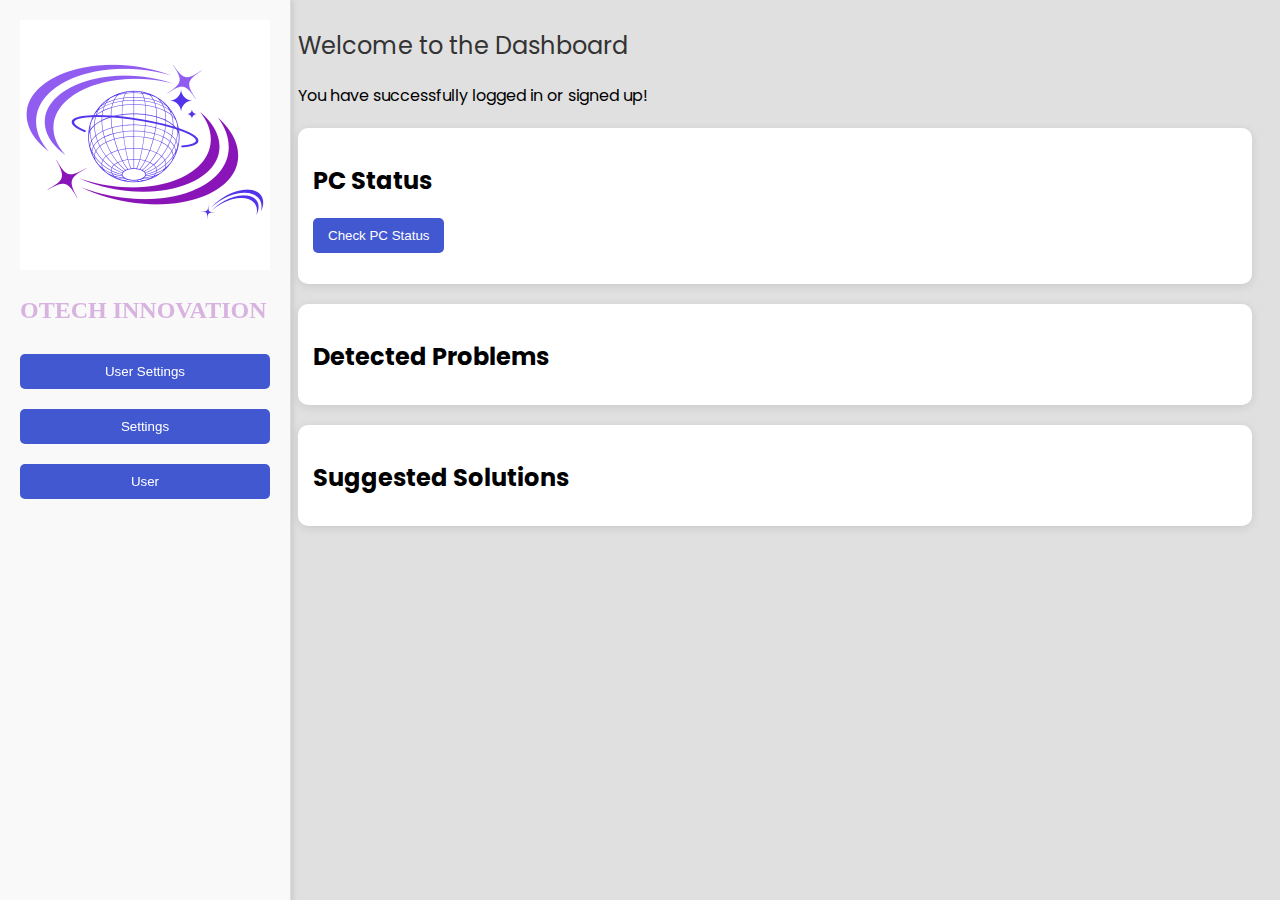
==== index.html @ ef866b94 "Update and rename homepage.html to index.html" ====
<!DOCTYPE html>
<html lang="en" dir="ltr">
   <head>
      <meta charset="utf-8">
      <title>Dashboard</title>
      <link rel="stylesheet" href="styles.css">
   </head>
   <body>
      <div class="control-panel" style="position: fixed; left: 0; top: 0; width: 250px; height: 100%; padding: 20px; background: #f9f9f9; border-right: 1px solid #ddd;">
         <img src="LOGO.png" alt="Logo" style="width: 100%; height: auto;">
         <h2 style="font-family: 'Merriweather', serif; font-size: 24px; color: #d8b3e0;">OTECH INNOVATION</h2>
         <button id="action1">User Settings</button>
         <button id="action2">Settings</button>
         <button id="action3">User</button>
      </div>
      <div class="wrapper" style="margin-left: 270px;">
         <div class="title">
            Welcome to the Dashboard
         </div>
         <p>You have successfully logged in or signed up!</p>
         <div class="pc-status">
            <h2>PC Status</h2>
            <button id="check-status">Check PC Status</button>
            <div id="progress-bar" style="display:none;">
                <div id="progress" style="width: 0%; height: 5px; background: #4158d0;"></div>
            </div>
            <div id="scan-confirmation" style="display:none;">
                <p>Allow to scan your hardware?</p>
                <button id="confirm-yes">Yes</button>
                <button id="confirm-no">No</button>
            </div>
            <p id="status-message"></p>
            <script>
                function updateProgressBar(percentage) {
                    const progressBar = document.getElementById('progress');
                    progressBar.style.width = percentage + '%';
                }
            </script>
         </div>
         <div class="detected-problems">
            <h2>Detected Problems</h2>
            <ul id="problems-list"></ul>
         </div>
         <div class="suggested-solutions">
            <h2>Suggested Solutions</h2>
            <ul id="solutions-list"></ul>
         </div>
         <script src="script.js"></script>
      </div>
   </body>
</html>
---- styles.css ----
@import url('https://fonts.googleapis.com/css?family=Poppins:400,500,600,700&display=swap');

body {
  background: #e0e0e0; /* Light background for better contrast */
  font-family: 'Poppins', sans-serif; /* Ensure sans-serif font is applied */
}

.control-panel {
  position: fixed;
  left: 0;
  top: 0;
  width: 250px;
  height: 100%;
  padding: 20px;
  background: #f9f9f9;
  border-right: 1px solid #ddd;
  box-shadow: 2px 0 5px rgba(0, 0, 0, 0.1);
}

.control-panel h2 {
  font-size: 20px;
  margin-bottom: 20px;
}

.control-panel button {
  width: 100%;
  padding: 10px;
  margin: 10px 0;
  border: none;
  border-radius: 5px;
  background: #4158d0;
  color: white;
  cursor: pointer;
  transition: background 0.3s;
}

.control-panel button:hover {
  background: #c850c0;
}

.wrapper {
  margin-left: 270px;
  padding: 20px;
}

.title {
  font-size: 24px;
  margin-bottom: 20px;
  color: #333;
}

.pc-status {
  margin-top: 20px;
  padding: 15px;
  background: #fff;
  border-radius: 10px;
  box-shadow: 0 2px 10px rgba(0, 0, 0, 0.1);
}

.pc-status button {
  background: #4158d0;
  color: white;
  border: none;
  padding: 10px 15px;
  border-radius: 5px;
  cursor: pointer;
  transition: background 0.3s;
}

.pc-status button:hover {
  background: #c850c0;
}

.detected-problems, .suggested-solutions {
  margin-top: 20px;
  padding: 15px;
  background: #fff;
  border-radius: 10px;
  box-shadow: 0 2px 10px rgba(0, 0, 0, 0.1);
}

.detected-problems h2, .suggested-solutions h2 {
  margin-bottom: 10px;
}

#scan-confirmation {
  margin-top: 20px;
  padding: 15px;
  background: #fff;
  border-radius: 10px;
  box-shadow: 0 2px 10px rgba(0, 0, 0, 0.1);
}

#scan-confirmation button {
  margin-right: 10px;
}

#progress-bar {
  width: 100%; /* Ensure the progress bar fits within its container */
  background: #f0f0f0; /* Background for the progress bar container */
  border-radius: 5px;
  overflow: hidden; /* Prevent overflow */
}

#progress {
  height: 5px;
  background: #4158d0; /* Color of the progress */
  transition: width 0.3s; /* Smooth transition for width change */
}
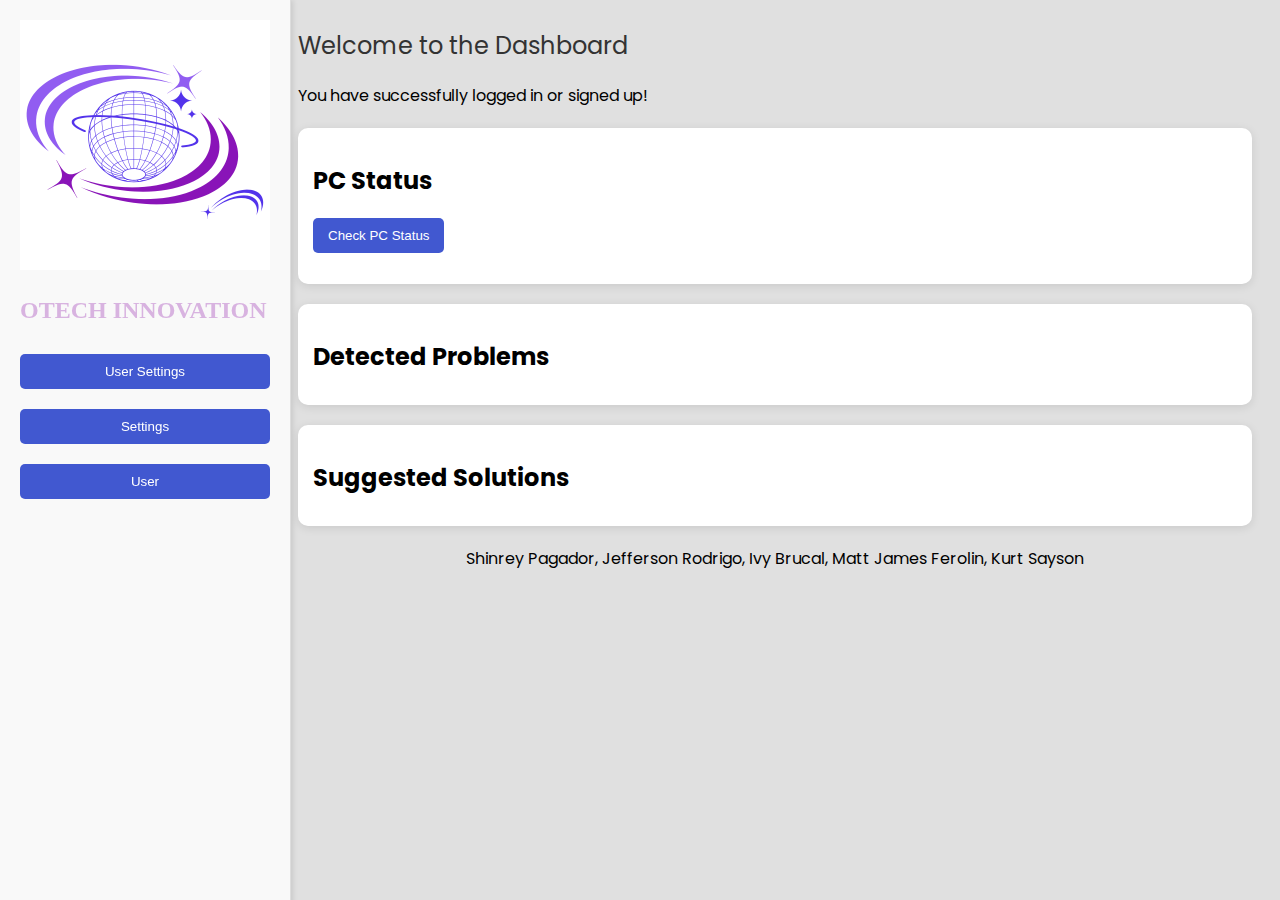
==== commit a5912a22: "Update index.html" ====
--- a/index.html
+++ b/index.html
@@ -1,4 +1,4 @@
-<!DOCTYPE html>
+   <!DOCTYPE html>
 <html lang="en" dir="ltr">
    <head>
       <meta charset="utf-8">
@@ -45,7 +45,12 @@
             <h2>Suggested Solutions</h2>
             <ul id="solutions-list"></ul>
          </div>
-         <script src="script.js"></script>
+<script src="scripts.js"></script>
+      <div class="footer" style="text-align: center; margin-top: 20px;">
+         <p>Shinrey Pagador, Jefferson Rodrigo, Ivy Brucal, Matt James Ferolin, Kurt Sayson</p>
+      </div>
+
+
       </div>
    </body>
 </html>
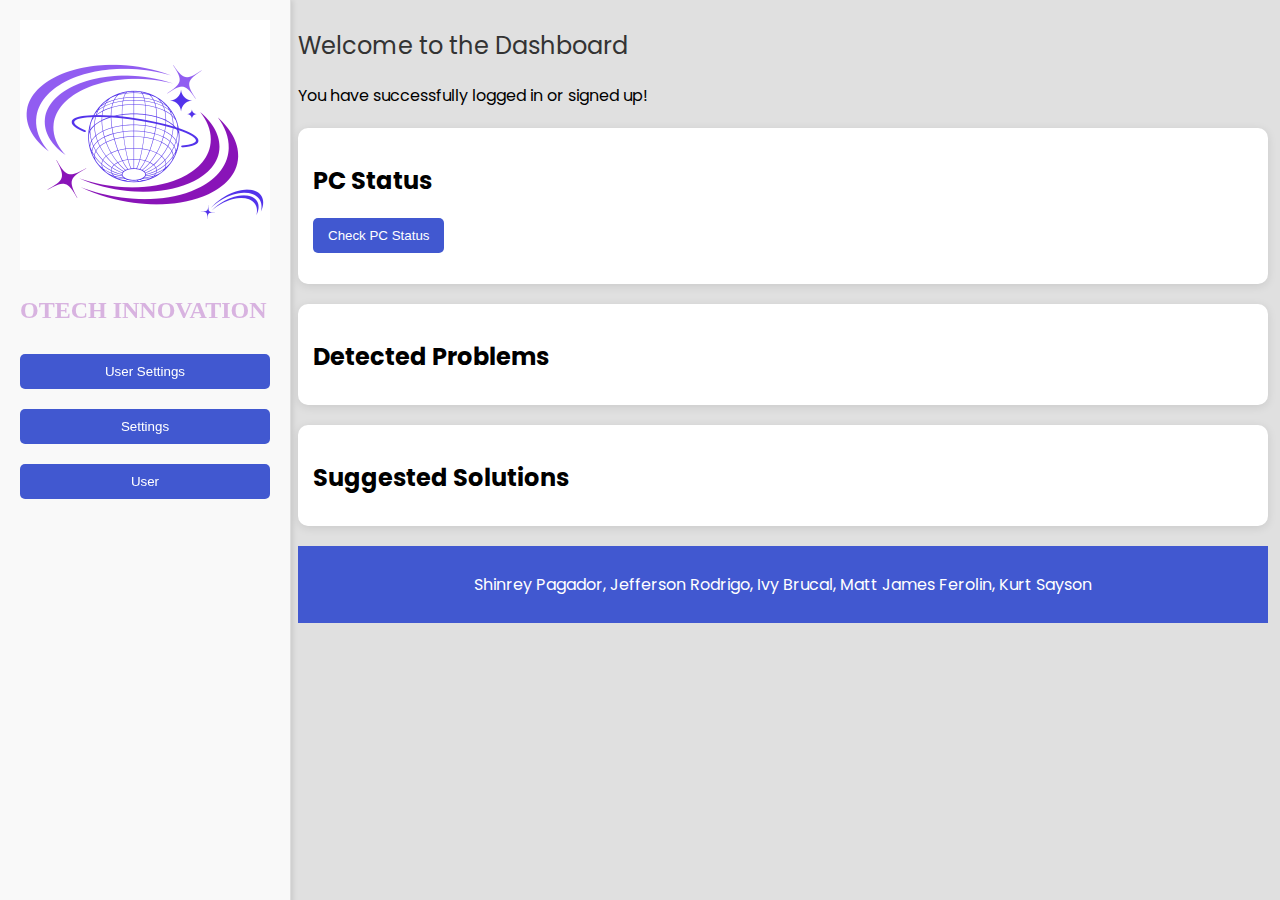
==== commit 4beda242: "Update index.html" ====
--- a/index.html
+++ b/index.html
@@ -9,9 +9,10 @@
       <div class="control-panel" style="position: fixed; left: 0; top: 0; width: 250px; height: 100%; padding: 20px; background: #f9f9f9; border-right: 1px solid #ddd;">
          <img src="LOGO.png" alt="Logo" style="width: 100%; height: auto;">
          <h2 style="font-family: 'Merriweather', serif; font-size: 24px; color: #d8b3e0;">OTECH INNOVATION</h2>
-         <button id="action1">User Settings</button>
-         <button id="action2">Settings</button>
-         <button id="action3">User</button>
+<button class="action-button" id="action1">User Settings</button>
+<button class="action-button" id="action2">Settings</button>
+<button class="action-button" id="action3">User</button>
+
       </div>
       <div class="wrapper" style="margin-left: 270px;">
          <div class="title">
@@ -46,7 +47,8 @@
             <ul id="solutions-list"></ul>
          </div>
 <script src="scripts.js"></script>
-      <div class="footer" style="text-align: center; margin-top: 20px;">
+<div class="footer" style="text-align: center; margin-top: 20px; background: #4158d0; color: white; padding: 10px;">
+
          <p>Shinrey Pagador, Jefferson Rodrigo, Ivy Brucal, Matt James Ferolin, Kurt Sayson</p>
       </div>
 
--- a/styles.css
+++ b/styles.css
@@ -3,6 +3,14 @@
 body {
   background: #e0e0e0; /* Light background for better contrast */
   font-family: 'Poppins', sans-serif; /* Ensure sans-serif font is applied */
+  /* Ensure portrait orientation */
+  width: 100%; /* Adjust width to fill available space */
+  height: 100%; /* Adjust height to fill available space */
+
+  /* transform: rotate(90deg); */ /* Rotate for portrait view */
+
+  transform-origin: left top; /* Set origin for rotation */
+  /* Removed overflow: hidden; to allow scrolling */
 }
 
 .control-panel {
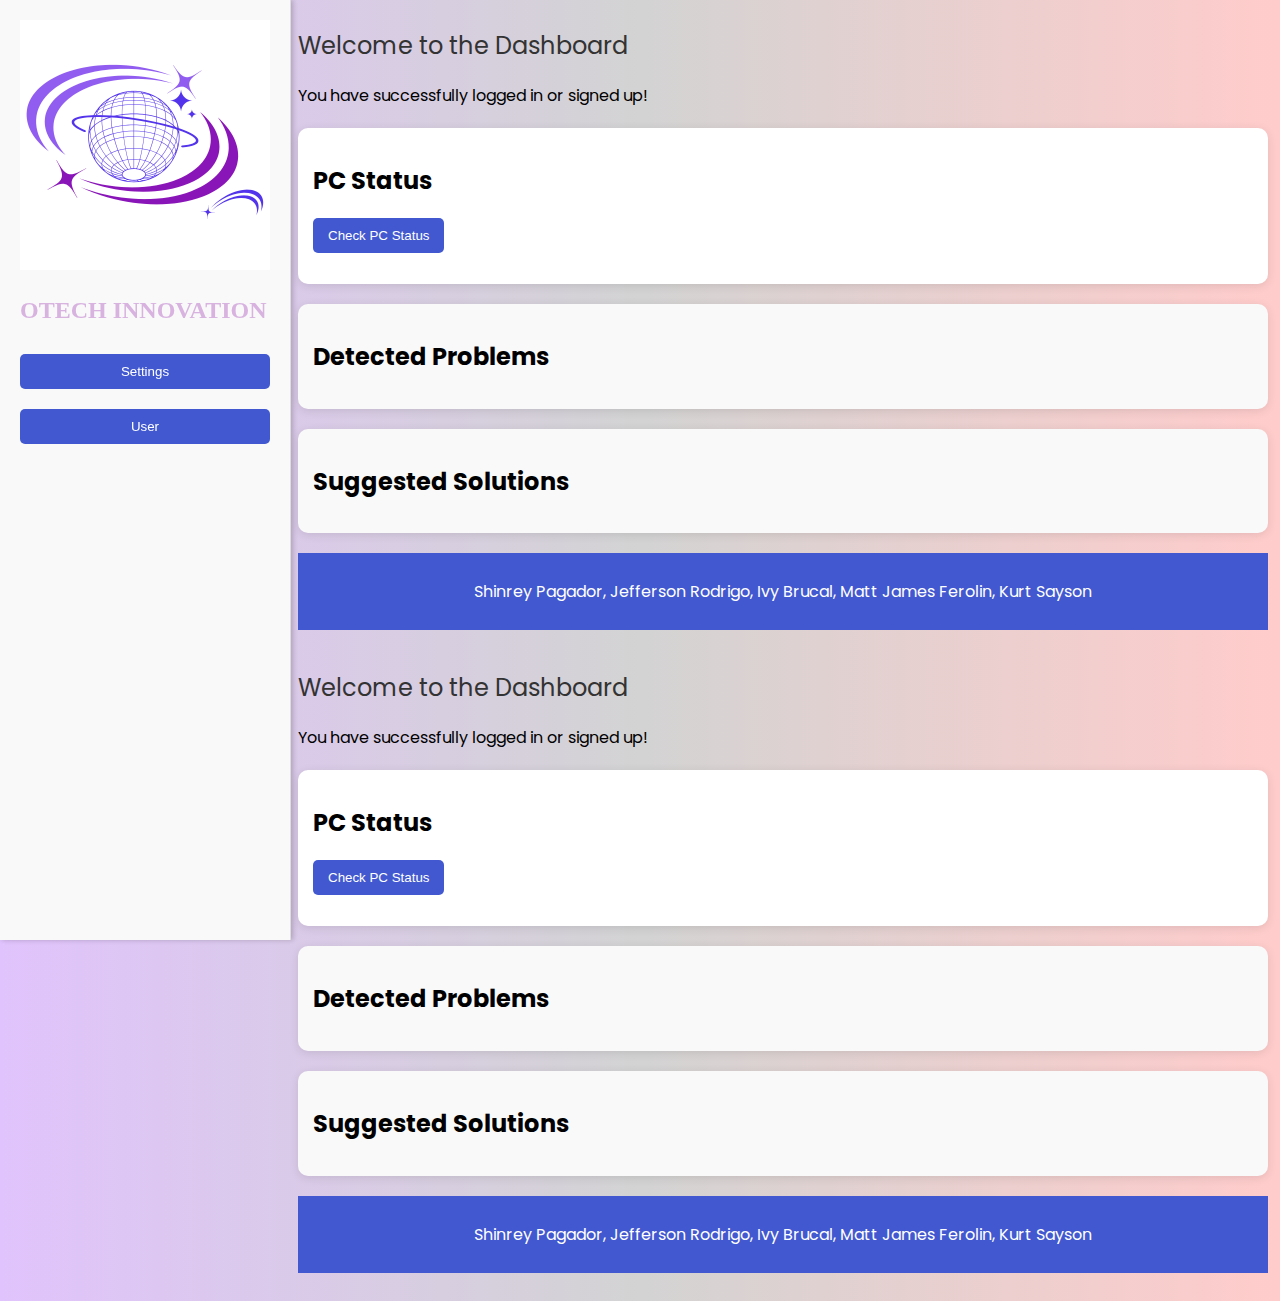
==== commit 749045a9: "Update index.html" ====
--- a/index.html
+++ b/index.html
@@ -6,10 +6,11 @@
       <link rel="stylesheet" href="styles.css">
    </head>
    <body>
-      <div class="control-panel" style="position: fixed; left: 0; top: 0; width: 250px; height: 100%; padding: 20px; background: #f9f9f9; border-right: 1px solid #ddd;">
+<div class="control-panel" style="position: fixed; left: 0; top: 0; width: 250px; height: 100%; padding: 20px; border-right: 1px solid #ddd;">
+
          <img src="LOGO.png" alt="Logo" style="width: 100%; height: auto;">
          <h2 style="font-family: 'Merriweather', serif; font-size: 24px; color: #d8b3e0;">OTECH INNOVATION</h2>
-<button class="action-button" id="action1">User Settings</button>
+
 <button class="action-button" id="action2">Settings</button>
 <button class="action-button" id="action3">User</button>
 
@@ -56,3 +57,62 @@
       </div>
    </body>
 </html>
+   <!DOCTYPE html>
+<html lang="en" dir="ltr">
+   <head>
+      <meta charset="utf-8">
+      <title>Dashboard</title>
+      <link rel="stylesheet" href="styles.css">
+   </head>
+   <body>
+<div class="control-panel" style="position: fixed; left: 0; top: 0; width: 250px; height: 100%; padding: 20px; border-right: 1px solid #ddd;">
+
+         <img src="LOGO.png" alt="Logo" style="width: 100%; height: auto;">
+         <h2 style="font-family: 'Merriweather', serif; font-size: 24px; color: #d8b3e0;">OTECH INNOVATION</h2>
+
+<button class="action-button" id="action2">Settings</button>
+<button class="action-button" id="action3">User</button>
+
+      </div>
+      <div class="wrapper" style="margin-left: 270px;">
+         <div class="title">
+            Welcome to the Dashboard
+         </div>
+         <p>You have successfully logged in or signed up!</p>
+         <div class="pc-status">
+            <h2>PC Status</h2>
+            <button id="check-status">Check PC Status</button>
+            <div id="progress-bar" style="display:none;">
+                <div id="progress" style="width: 0%; height: 5px; background: #4158d0;"></div>
+            </div>
+            <div id="scan-confirmation" style="display:none;">
+                <p>Allow to scan your hardware?</p>
+                <button id="confirm-yes">Yes</button>
+                <button id="confirm-no">No</button>
+            </div>
+            <p id="status-message"></p>
+            <script>
+                function updateProgressBar(percentage) {
+                    const progressBar = document.getElementById('progress');
+                    progressBar.style.width = percentage + '%';
+                }
+            </script>
+         </div>
+         <div class="detected-problems">
+            <h2>Detected Problems</h2>
+            <ul id="problems-list"></ul>
+         </div>
+         <div class="suggested-solutions">
+            <h2>Suggested Solutions</h2>
+            <ul id="solutions-list"></ul>
+         </div>
+<script src="scripts.js"></script>
+<div class="footer" style="text-align: center; margin-top: 20px; background: #4158d0; color: white; padding: 10px;">
+
+         <p>Shinrey Pagador, Jefferson Rodrigo, Ivy Brucal, Matt James Ferolin, Kurt Sayson</p>
+      </div>
+
+
+      </div>
+   </body>
+</html>
--- a/styles.css
+++ b/styles.css
@@ -1,16 +1,11 @@
 @import url('https://fonts.googleapis.com/css?family=Poppins:400,500,600,700&display=swap');
 
 body {
-  background: #e0e0e0; /* Light background for better contrast */
+  background: linear-gradient(to right, #e0c3fc, #d3d3d3, #ffcccb); /* Gradient from light purple to gray to light pink */
   font-family: 'Poppins', sans-serif; /* Ensure sans-serif font is applied */
-  /* Ensure portrait orientation */
   width: 100%; /* Adjust width to fill available space */
   height: 100%; /* Adjust height to fill available space */
-
-  /* transform: rotate(90deg); */ /* Rotate for portrait view */
-
   transform-origin: left top; /* Set origin for rotation */
-  /* Removed overflow: hidden; to allow scrolling */
 }
 
 .control-panel {
@@ -39,11 +34,12 @@
   background: #4158d0;
   color: white;
   cursor: pointer;
-  transition: background 0.3s;
+  transition: background 0.3s, transform 0.3s; /* Added transform transition */
 }
 
 .control-panel button:hover {
-  background: #c850c0;
+  background: #c850c0; /* Updated hover color */
+  transform: scale(1.05); /* Added scale effect on hover */
 }
 
 .wrapper {
@@ -60,58 +56,37 @@
 .pc-status {
   margin-top: 20px;
   padding: 15px;
-  background: #fff;
+  background: #ffffff; /* Keeping it white */
   border-radius: 10px;
   box-shadow: 0 2px 10px rgba(0, 0, 0, 0.1);
 }
 
 .pc-status button {
-  background: #4158d0;
-  color: white;
-  border: none;
-  padding: 10px 15px;
-  border-radius: 5px;
-  cursor: pointer;
-  transition: background 0.3s;
+  background: #4158d0; /* Button background color */
+  color: white; /* Button text color */
+  border: none; /* No border */
+  padding: 10px 15px; /* Padding for button */
+  border-radius: 5px; /* Rounded corners */
+  cursor: pointer; /* Pointer cursor on hover */
+  transition: background 0.3s; /* Smooth background transition */
 }
 
 .pc-status button:hover {
-  background: #c850c0;
+  background: #c850c0; /* Hover color for buttons */
 }
 
 .detected-problems, .suggested-solutions {
   margin-top: 20px;
   padding: 15px;
-  background: #fff;
+  background: #f9f9f9; /* Added distinct background color */
   border-radius: 10px;
   box-shadow: 0 2px 10px rgba(0, 0, 0, 0.1);
 }
 
-.detected-problems h2, .suggested-solutions h2 {
-  margin-bottom: 10px;
+.footer {
+  text-align: center;
+  margin-top: 20px;
+  background: #4158d0; /* Added background color */
+  color: white; /* Ensured text is visible */
+  padding: 10px; /* Added padding for better spacing */
 }
-
-#scan-confirmation {
-  margin-top: 20px;
-  padding: 15px;
-  background: #fff;
-  border-radius: 10px;
-  box-shadow: 0 2px 10px rgba(0, 0, 0, 0.1);
-}
-
-#scan-confirmation button {
-  margin-right: 10px;
-}
-
-#progress-bar {
-  width: 100%; /* Ensure the progress bar fits within its container */
-  background: #f0f0f0; /* Background for the progress bar container */
-  border-radius: 5px;
-  overflow: hidden; /* Prevent overflow */
-}
-
-#progress {
-  height: 5px;
-  background: #4158d0; /* Color of the progress */
-  transition: width 0.3s; /* Smooth transition for width change */
-}
--- a/styles.css
+++ b/styles.css
@@ -1,16 +1,11 @@
 @import url('https://fonts.googleapis.com/css?family=Poppins:400,500,600,700&display=swap');
 
 body {
-  background: #e0e0e0; /* Light background for better contrast */
+  background: linear-gradient(to right, #e0c3fc, #d3d3d3, #ffcccb); /* Gradient from light purple to gray to light pink */
   font-family: 'Poppins', sans-serif; /* Ensure sans-serif font is applied */
-  /* Ensure portrait orientation */
   width: 100%; /* Adjust width to fill available space */
   height: 100%; /* Adjust height to fill available space */
-
-  /* transform: rotate(90deg); */ /* Rotate for portrait view */
-
   transform-origin: left top; /* Set origin for rotation */
-  /* Removed overflow: hidden; to allow scrolling */
 }
 
 .control-panel {
@@ -39,11 +34,12 @@
   background: #4158d0;
   color: white;
   cursor: pointer;
-  transition: background 0.3s;
+  transition: background 0.3s, transform 0.3s; /* Added transform transition */
 }
 
 .control-panel button:hover {
-  background: #c850c0;
+  background: #c850c0; /* Updated hover color */
+  transform: scale(1.05); /* Added scale effect on hover */
 }
 
 .wrapper {
@@ -60,58 +56,37 @@
 .pc-status {
   margin-top: 20px;
   padding: 15px;
-  background: #fff;
+  background: #ffffff; /* Keeping it white */
   border-radius: 10px;
   box-shadow: 0 2px 10px rgba(0, 0, 0, 0.1);
 }
 
 .pc-status button {
-  background: #4158d0;
-  color: white;
-  border: none;
-  padding: 10px 15px;
-  border-radius: 5px;
-  cursor: pointer;
-  transition: background 0.3s;
+  background: #4158d0; /* Button background color */
+  color: white; /* Button text color */
+  border: none; /* No border */
+  padding: 10px 15px; /* Padding for button */
+  border-radius: 5px; /* Rounded corners */
+  cursor: pointer; /* Pointer cursor on hover */
+  transition: background 0.3s; /* Smooth background transition */
 }
 
 .pc-status button:hover {
-  background: #c850c0;
+  background: #c850c0; /* Hover color for buttons */
 }
 
 .detected-problems, .suggested-solutions {
   margin-top: 20px;
   padding: 15px;
-  background: #fff;
+  background: #f9f9f9; /* Added distinct background color */
   border-radius: 10px;
   box-shadow: 0 2px 10px rgba(0, 0, 0, 0.1);
 }
 
-.detected-problems h2, .suggested-solutions h2 {
-  margin-bottom: 10px;
+.footer {
+  text-align: center;
+  margin-top: 20px;
+  background: #4158d0; /* Added background color */
+  color: white; /* Ensured text is visible */
+  padding: 10px; /* Added padding for better spacing */
 }
-
-#scan-confirmation {
-  margin-top: 20px;
-  padding: 15px;
-  background: #fff;
-  border-radius: 10px;
-  box-shadow: 0 2px 10px rgba(0, 0, 0, 0.1);
-}
-
-#scan-confirmation button {
-  margin-right: 10px;
-}
-
-#progress-bar {
-  width: 100%; /* Ensure the progress bar fits within its container */
-  background: #f0f0f0; /* Background for the progress bar container */
-  border-radius: 5px;
-  overflow: hidden; /* Prevent overflow */
-}
-
-#progress {
-  height: 5px;
-  background: #4158d0; /* Color of the progress */
-  transition: width 0.3s; /* Smooth transition for width change */
-}
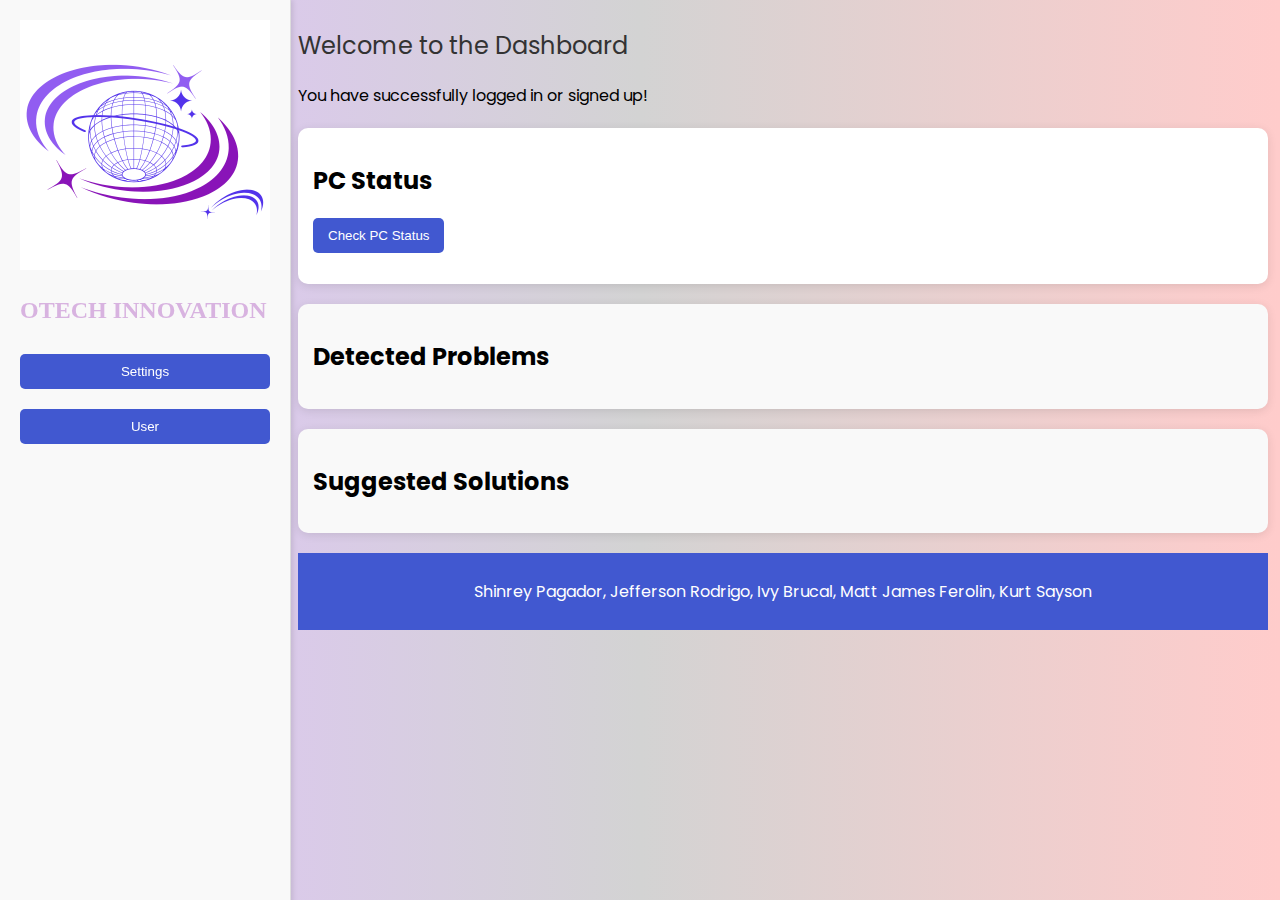
==== commit 482c896f: "Update index.html" ====
--- a/index.html
+++ b/index.html
@@ -57,62 +57,3 @@
       </div>
    </body>
 </html>
-   <!DOCTYPE html>
-<html lang="en" dir="ltr">
-   <head>
-      <meta charset="utf-8">
-      <title>Dashboard</title>
-      <link rel="stylesheet" href="styles.css">
-   </head>
-   <body>
-<div class="control-panel" style="position: fixed; left: 0; top: 0; width: 250px; height: 100%; padding: 20px; border-right: 1px solid #ddd;">
-
-         <img src="LOGO.png" alt="Logo" style="width: 100%; height: auto;">
-         <h2 style="font-family: 'Merriweather', serif; font-size: 24px; color: #d8b3e0;">OTECH INNOVATION</h2>
-
-<button class="action-button" id="action2">Settings</button>
-<button class="action-button" id="action3">User</button>
-
-      </div>
-      <div class="wrapper" style="margin-left: 270px;">
-         <div class="title">
-            Welcome to the Dashboard
-         </div>
-         <p>You have successfully logged in or signed up!</p>
-         <div class="pc-status">
-            <h2>PC Status</h2>
-            <button id="check-status">Check PC Status</button>
-            <div id="progress-bar" style="display:none;">
-                <div id="progress" style="width: 0%; height: 5px; background: #4158d0;"></div>
-            </div>
-            <div id="scan-confirmation" style="display:none;">
-                <p>Allow to scan your hardware?</p>
-                <button id="confirm-yes">Yes</button>
-                <button id="confirm-no">No</button>
-            </div>
-            <p id="status-message"></p>
-            <script>
-                function updateProgressBar(percentage) {
-                    const progressBar = document.getElementById('progress');
-                    progressBar.style.width = percentage + '%';
-                }
-            </script>
-         </div>
-         <div class="detected-problems">
-            <h2>Detected Problems</h2>
-            <ul id="problems-list"></ul>
-         </div>
-         <div class="suggested-solutions">
-            <h2>Suggested Solutions</h2>
-            <ul id="solutions-list"></ul>
-         </div>
-<script src="scripts.js"></script>
-<div class="footer" style="text-align: center; margin-top: 20px; background: #4158d0; color: white; padding: 10px;">
-
-         <p>Shinrey Pagador, Jefferson Rodrigo, Ivy Brucal, Matt James Ferolin, Kurt Sayson</p>
-      </div>
-
-
-      </div>
-   </body>
-</html>
